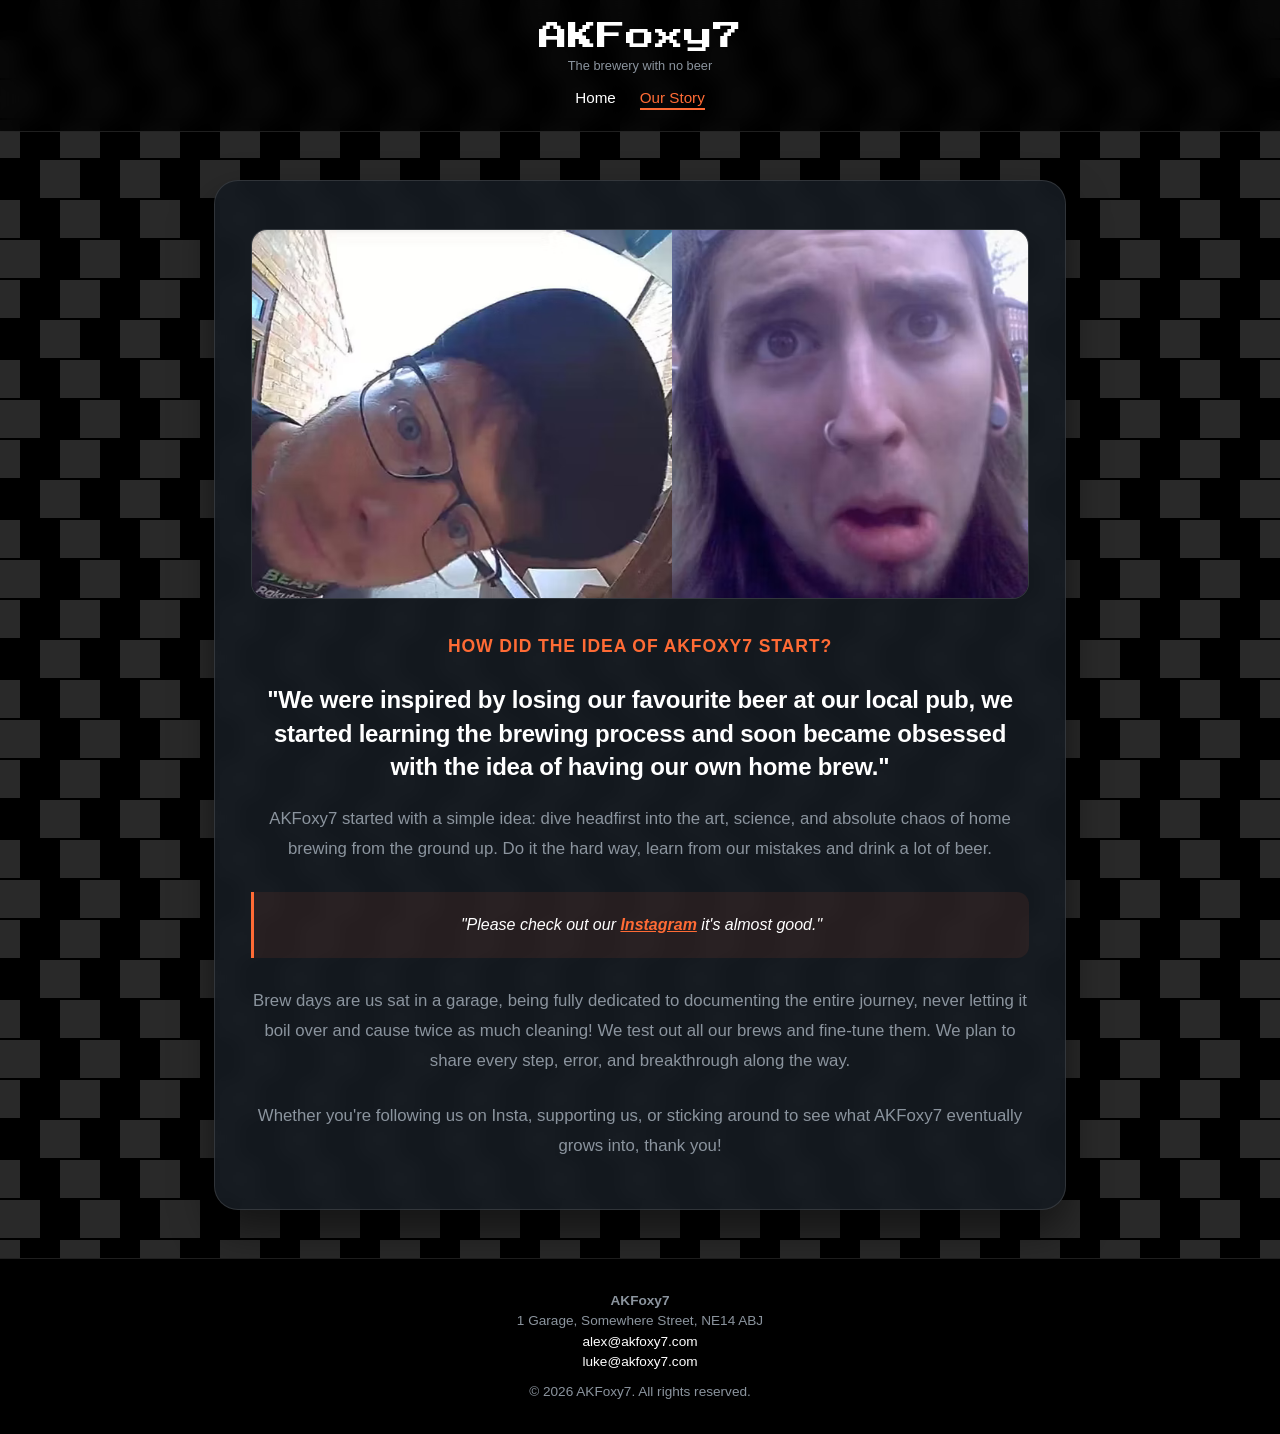
==== AKFoxy7.com/Our-Story.html @ 9a0e30bb "Update Our-Story.html" ====
<!DOCTYPE html>
<html lang="en">
<head>
    <meta charset="UTF-8">
    <meta name="viewport" content="width=device-width, initial-scale=1.0">
    <title>AKFoxy7 | Our Story</title>
    <meta name="description" content="The story behind AKFoxy7 - The brewery with no beer.">
    <link rel="icon" type="image/png" href="favicon.png">

    <style>
        /* ==========================================
           1. VARIABLES & RESET
           ========================================== */
        :root {
            --bg-dark: #000000;
            --card-bg: rgba(22, 27, 34, 0.90);
            --border-color: rgba(255, 255, 255, 0.12);
            --text-main: #ffffff;
            --text-muted: #8b949e;
            --accent-color: #ff6b35;
            --accent-hover: #e55a2b;
            --font-stack: -apple-system, BlinkMacSystemFont, "Segoe UI", Roboto, Helvetica, Arial, sans-serif;
        }

        * {
            box-sizing: border-box;
            margin: 0;
            padding: 0;
        }

        /* ==========================================
           2. TYPOGRAPHY & FONTS
           ========================================== */
        @font-face {
            font-family: 'PressStart2P';
            src: url('fonts/PressStart2P-Regular.ttf') format('truetype');
            font-weight: normal;
            font-style: normal;
            font-display: swap;
        }

        /* ==========================================
           3. BACKGROUND PATTERN & BODY
           ========================================== */
        html {
            --s: 80px;
            --c1: #000000;
            --c2: #292929;
          
            --c: var(--c1) 0;
            --g: conic-gradient(at 50% 25%, #0000 75%, var(--c));
            background:
                repeating-linear-gradient(#0000 0 48%, var(--c) 50%), var(--g),
                conic-gradient(#0000 75%, var(--c)) calc(var(--s)/4) calc(var(--s)/2),
                var(--g) calc(var(--s)/2) var(--s) var(--c2);
            background-size: var(--s) var(--s), var(--s) calc(2*var(--s));
            min-height: 100vh;
        }

        body {
            background-color: transparent;
            font-family: var(--font-stack);
            color: var(--text-main);
            min-height: 100vh;
            line-height: 1.6;
        }

        a {
            color: var(--text-main);
            text-decoration: none;
            transition: color 0.2s ease, opacity 0.2s ease;
        }

        a:hover {
            color: var(--accent-color);
        }

        /* ==========================================
   HEADER & NAVIGATION (IDENTICAL ACROSS ALL PAGES)
   ========================================== */
header {
    width: 100%;
    border-bottom: 1px solid var(--border-color);
    background-color: rgba(0, 0, 0, 0.8);
    backdrop-filter: blur(10px);
    position: sticky;
    top: 0;
    z-index: 100;
    padding: 0; /* Removes any top-level header padding */
}

.nav-container {
    max-width: 1100px;
    margin: 0 auto;
    padding: 1.25rem 1rem; /* Fixed identical padding for all pages */
    display: flex;
    flex-direction: column;
    justify-content: center;
    align-items: center;
    gap: 0.75rem; /* Equal spacing between logo block and nav links */
    text-align: center;
}

.brand-logo {
    display: flex;
    flex-direction: column;
    align-items: center;
    width: 100%;
}

.brand-name {
    font-family: 'PressStart2P', monospace, sans-serif;
    font-size: 1.8rem;
    font-weight: normal;
    color: var(--text-main);
    margin: 0 0 0.35rem 0;
    text-decoration: none;
    display: inline-block;
    line-height: 1.2;
}

.brand-tagline {
    font-size: 0.8rem;
    color: var(--text-muted);
    margin: 0;
    line-height: 1;
}

.nav-container nav {
    width: 100%;
}

.nav-links {
    display: flex;
    justify-content: center;
    align-items: center;
    gap: 1.5rem;
    padding: 0;
    margin: 0;
    list-style: none;
}

.nav-links a {
    font-size: 0.95rem;
    font-weight: 500;
    text-decoration: none;
    padding-bottom: 2px;
    border-bottom: 2px solid transparent; /* Reserve 2px space so height never shifts */
    transition: color 0.2s ease, border-color 0.2s ease;
}

.nav-links a:hover,
.nav-links a.active {
    color: var(--accent-color);
    border-bottom-color: var(--accent-color);
}

        /* ==========================================
           5. MAIN CONTENT & STORY CARD
           ========================================== */
        .container {
            max-width: 900px;
            margin: 0 auto;
            padding: 3rem 1.5rem;
            display: flex;
            flex-direction: column;
            gap: 2rem;
        }

        .story-card {
            background: var(--card-bg);
            border: 1px solid var(--border-color);
            border-radius: 24px;
            padding: 3rem 2.25rem;
            box-shadow: 0 20px 40px rgba(0,0,0,0.5);
            backdrop-filter: blur(8px);
            display: flex;
            flex-direction: column;
            gap: 2rem;
        }

        .story-image-box {
            width: 100%;
            max-height: 380px;
            border-radius: 16px;
            overflow: hidden;
            border: 1px solid var(--border-color);
            background: #161b22;
            display: flex;
            align-items: center;
            justify-content: center;
        }

        .story-image-box img {
            width: 100%;
            height: 100%;
            object-fit: cover;
        }

        .story-body h2 {
            text-align: center;
            font-size: 1.5rem;
            color: var(--text-main);
            margin: 1.25rem 0;
            line-height: 1.4;
            letter-spacing: -0.01em;
        }

        .story-body p {
            text-align: center;
            color: var(--text-muted);
            font-size: 1.05rem;
            line-height: 1.8;
            margin-bottom: 1.5rem;
        }

        .story-body p:first-child {
            color: var(--accent-color);
            font-weight: 600;
            font-size: 1.1rem;
            text-transform: uppercase;
            letter-spacing: 0.05em;
            margin-bottom: 0.5rem;
        }

        .story-body p:last-child {
            margin-bottom: 0;
        }

        /* Quote Callout Box */
        .quote-box {
            border-left: 3px solid var(--accent-color);
            background: rgba(255, 107, 53, 0.08);
            padding: 1.25rem 1.5rem;
            border-radius: 0 12px 12px 0;
            margin: 1.75rem 0;
            font-style: italic;
            color: var(--text-main);
            text-align: center;
        }

        .quote-box a {
            color: var(--accent-color);
            font-weight: 600;
            text-decoration: underline;
        }

        /* ==========================================
           6. FOOTER
           ========================================== */
        footer {
            border-top: 1px solid var(--border-color);
            padding: 2rem 1.5rem;
            text-align: center;
            color: var(--text-muted);
            font-size: 0.85rem;
            background-color: #000000;
        }

        .footer-info {
            margin-bottom: 0.5rem;
            line-height: 1.5;
        }

        @media (max-width: 600px) {
            .nav-container {
                gap: 1.2rem;
            }
            .story-card {
                padding: 2rem 1.25rem;
            }
        }
    </style>
</head>
<body>

    <!-- Header Navigation -->
    <header>
    <div class="nav-container">
        <div class="brand-logo">
            <a href="index.html" class="brand-name">AKFoxy7</a>
            <span class="brand-tagline">The brewery with no beer</span>
        </div>
        <nav>
            <ul class="nav-links">
                <li><a href="index.html">Home</a></li>
                <li><a href="Our-Story.html" class="active">Our Story</a></li>
            </ul>
        </nav>
    </div>
</header>

    <!-- Main Content Container -->
    <div class="container">
        
        <!-- Story Article Card -->
        <article class="story-card">
            
            <div class="story-image-box">
                <img src="AK and Foxy.png" alt="AKFoxy7" onerror="this.style.display='none'; this.parentNode.innerText='🦊 🍺 🐱';">
            </div>

            <div class="story-body">
                <p>How did the idea of AKFoxy7 start?</p>
                
                <h2>"We were inspired by losing our favourite beer at our local pub, we started learning the brewing process and soon became obsessed with the idea of having our own home brew."</h2>
                
                <p>
                    AKFoxy7 started with a simple idea: dive headfirst into the art, science, and absolute chaos of home brewing from the ground up. Do it the hard way, learn from our mistakes and drink a lot of beer.
                </p>

                <div class="quote-box">
                    "Please check out our <a href="https://www.instagram.com/ak.foxy7" target="_blank" rel="noopener">Instagram</a> it's almost good."
                </div>

                <p>
                    Brew days are us sat in a garage, being fully dedicated to documenting the entire journey, never letting it boil over and cause twice as much cleaning! We test out all our brews and fine-tune them. We plan to share every step, error, and breakthrough along the way.
                </p>
                
                <p>
                    Whether you're following us on Insta, supporting us, or sticking around to see what AKFoxy7 eventually grows into, thank you!
                </p>
            </div>

        </article>

    </div>

    <!-- Footer -->
    <footer>
        <div class="footer-info">
            <strong>AKFoxy7</strong><br>
            1 Garage, Somewhere Street, NE14 ABJ<br>
            <a href="mailto:alex@akfoxy7.com">alex@akfoxy7.com</a><br>
            <a href="mailto:luke@akfoxy7.com">luke@akfoxy7.com</a>
        </div>
        <p>&copy; 2026 AKFoxy7. All rights reserved.</p>
    </footer>

</body>
</html>
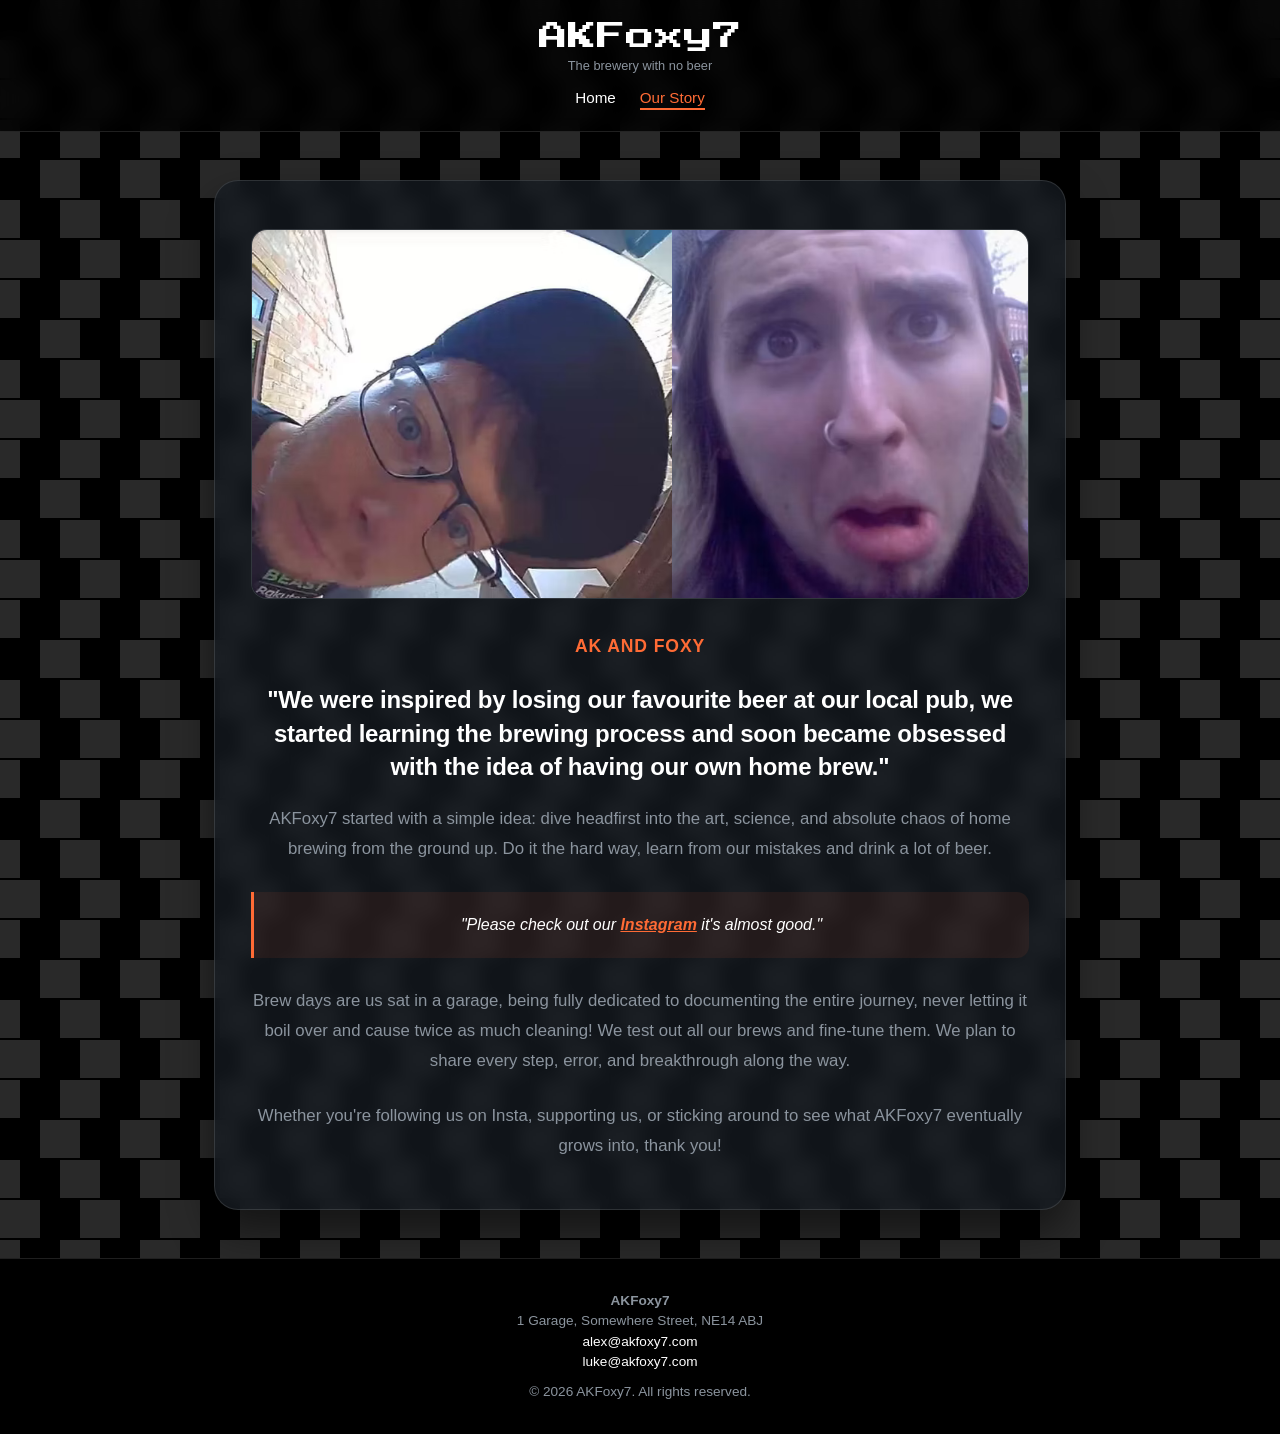
==== commit 85f993a8: "Update Our-Story.html" ====
--- a/AKFoxy7.com/Our-Story.html
+++ b/AKFoxy7.com/Our-Story.html
@@ -13,7 +13,7 @@
            ========================================== */
         :root {
             --bg-dark: #000000;
-            --card-bg: rgba(22, 27, 34, 0.90);
+            --card-bg: rgba(22, 27, 34, 0.75);
             --border-color: rgba(255, 255, 255, 0.12);
             --text-main: #ffffff;
             --text-muted: #8b949e;
@@ -301,7 +301,7 @@
             </div>
 
             <div class="story-body">
-                <p>How did the idea of AKFoxy7 start?</p>
+                <p>AK and Foxy</p>
                 
                 <h2>"We were inspired by losing our favourite beer at our local pub, we started learning the brewing process and soon became obsessed with the idea of having our own home brew."</h2>
                 
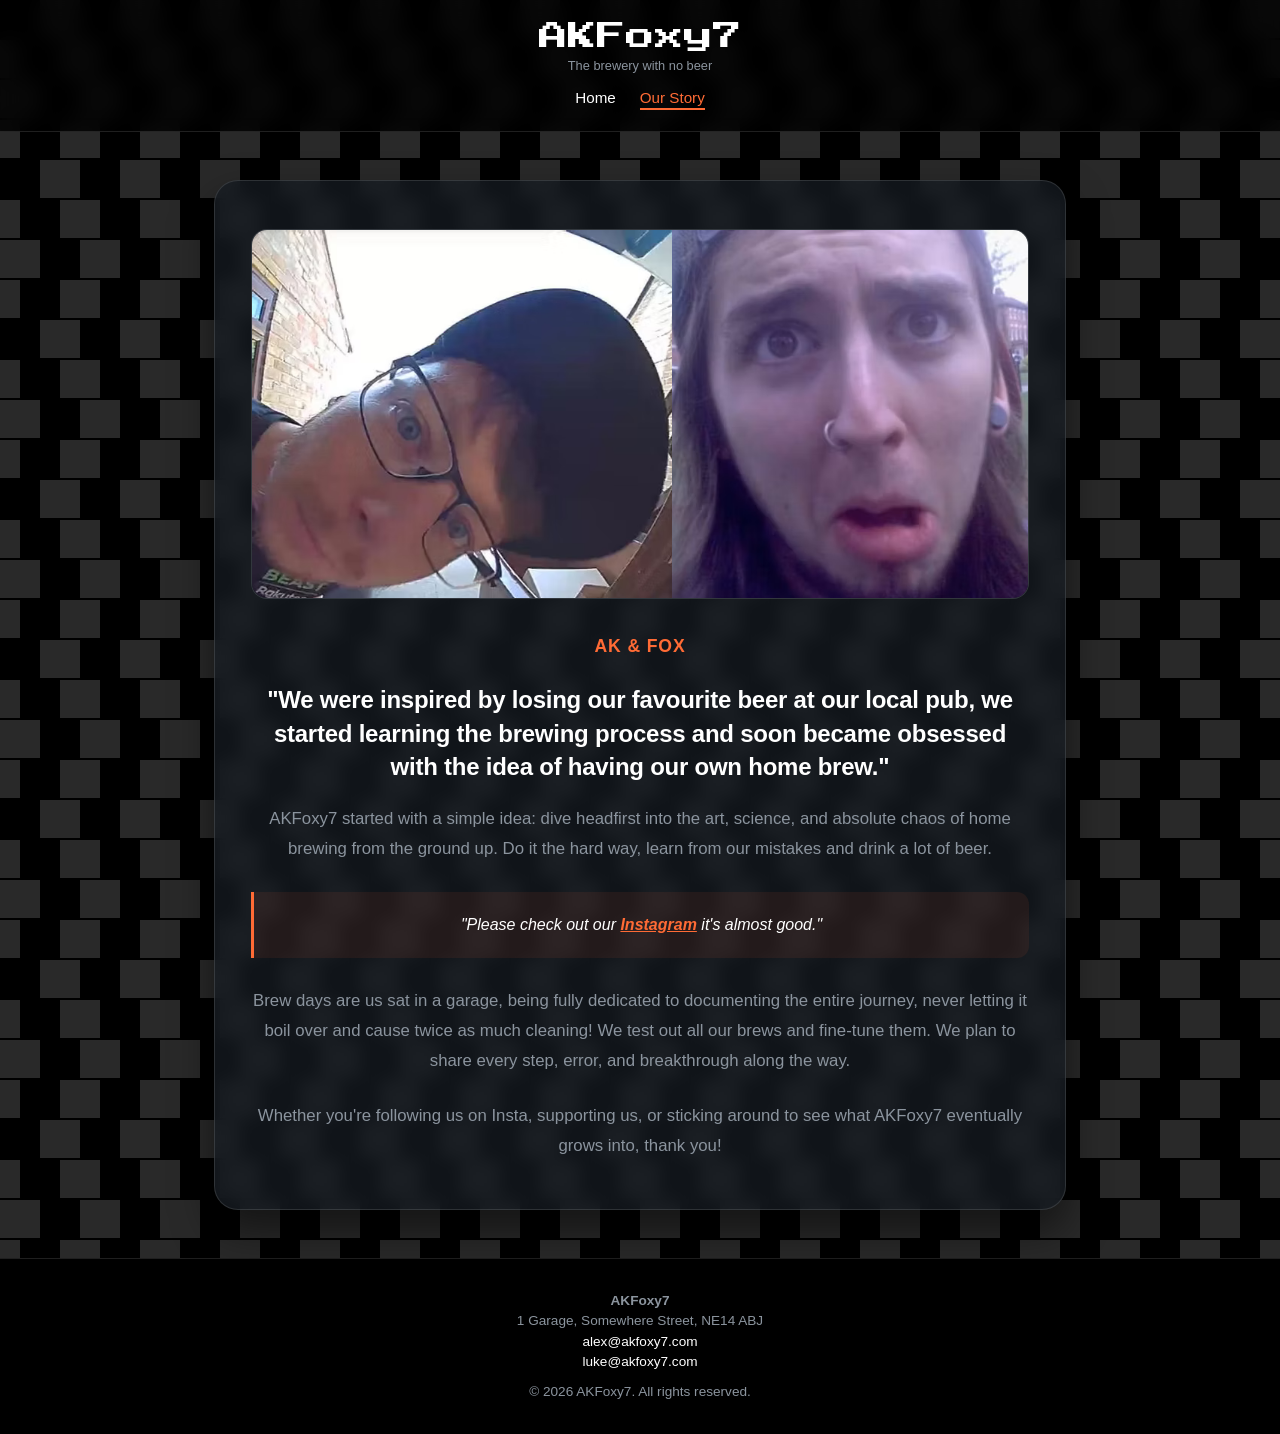
==== commit 2b535a00: "Update Our-Story.html" ====
--- a/AKFoxy7.com/Our-Story.html
+++ b/AKFoxy7.com/Our-Story.html
@@ -301,7 +301,7 @@
             </div>
 
             <div class="story-body">
-                <p>AK and Foxy</p>
+                <p>AK & Fox</p>
                 
                 <h2>"We were inspired by losing our favourite beer at our local pub, we started learning the brewing process and soon became obsessed with the idea of having our own home brew."</h2>
                 
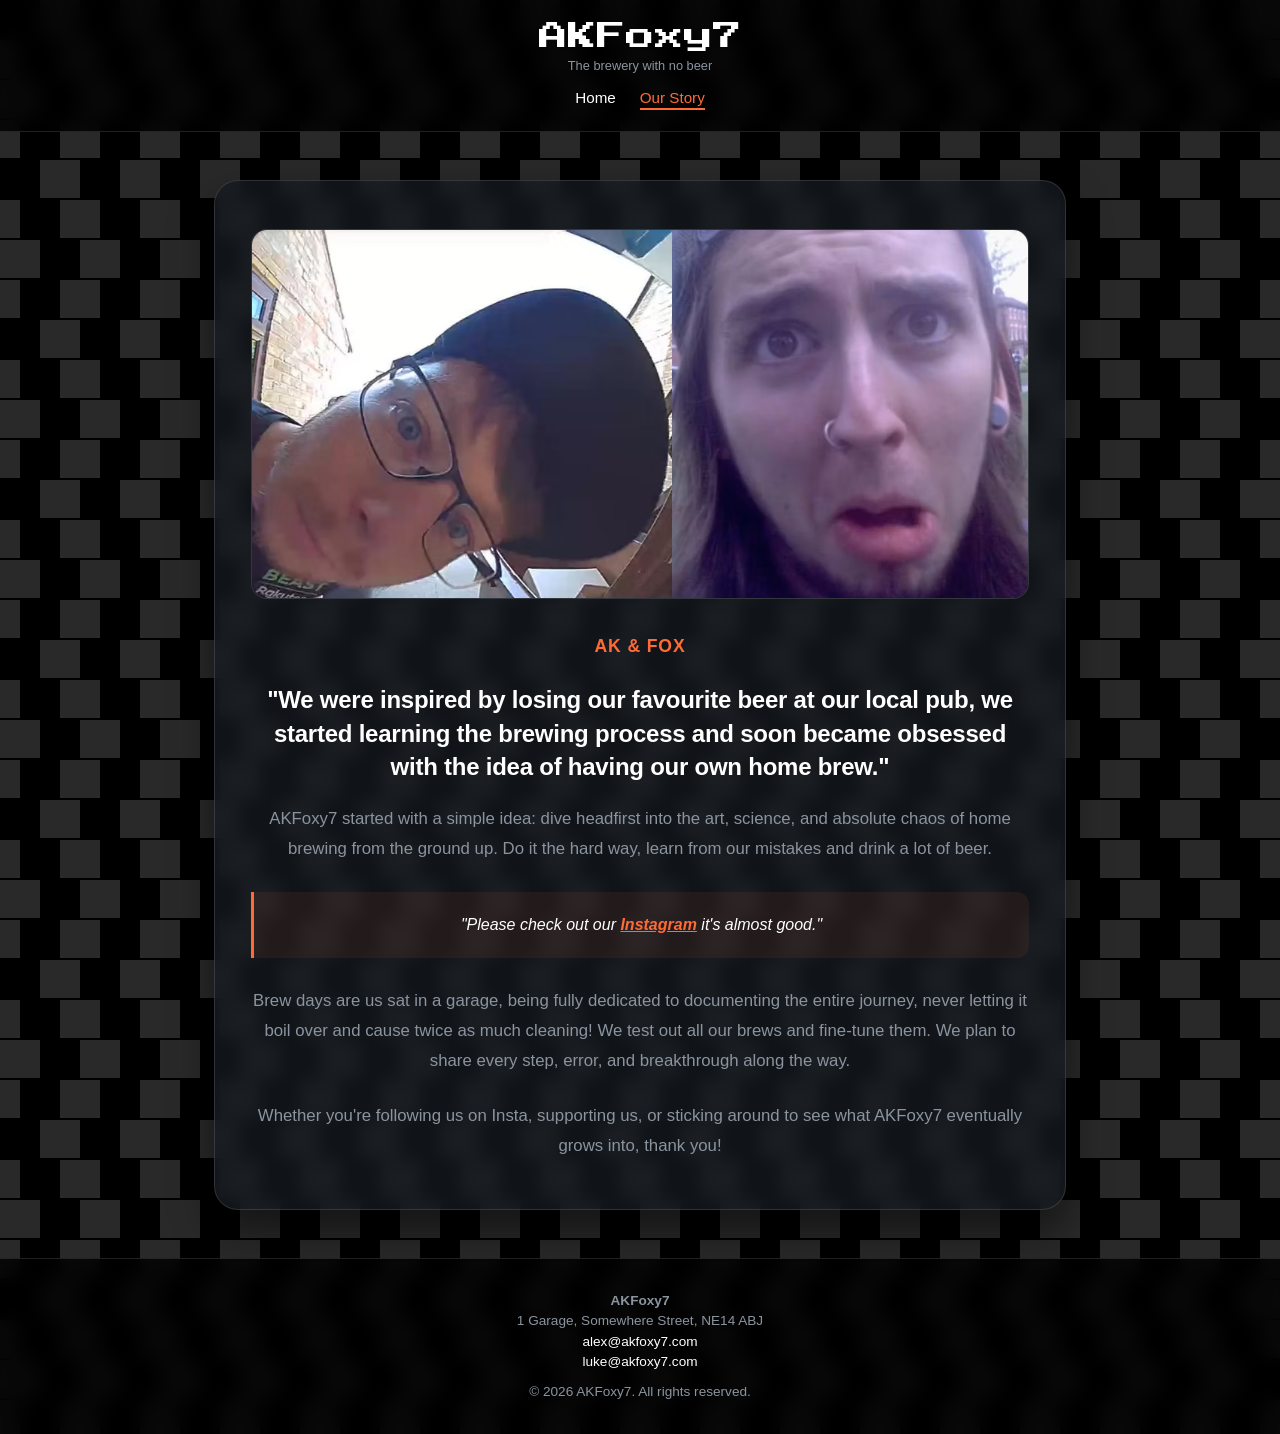
==== commit d929951c: "Update Our-Story.html" ====
--- a/AKFoxy7.com/Our-Story.html
+++ b/AKFoxy7.com/Our-Story.html
@@ -254,7 +254,8 @@
             text-align: center;
             color: var(--text-muted);
             font-size: 0.85rem;
-            background-color: #000000;
+            background-color: rgba(0, 0, 0, 0.8);
+    backdrop-filter: blur(10px);
         }
 
         .footer-info {
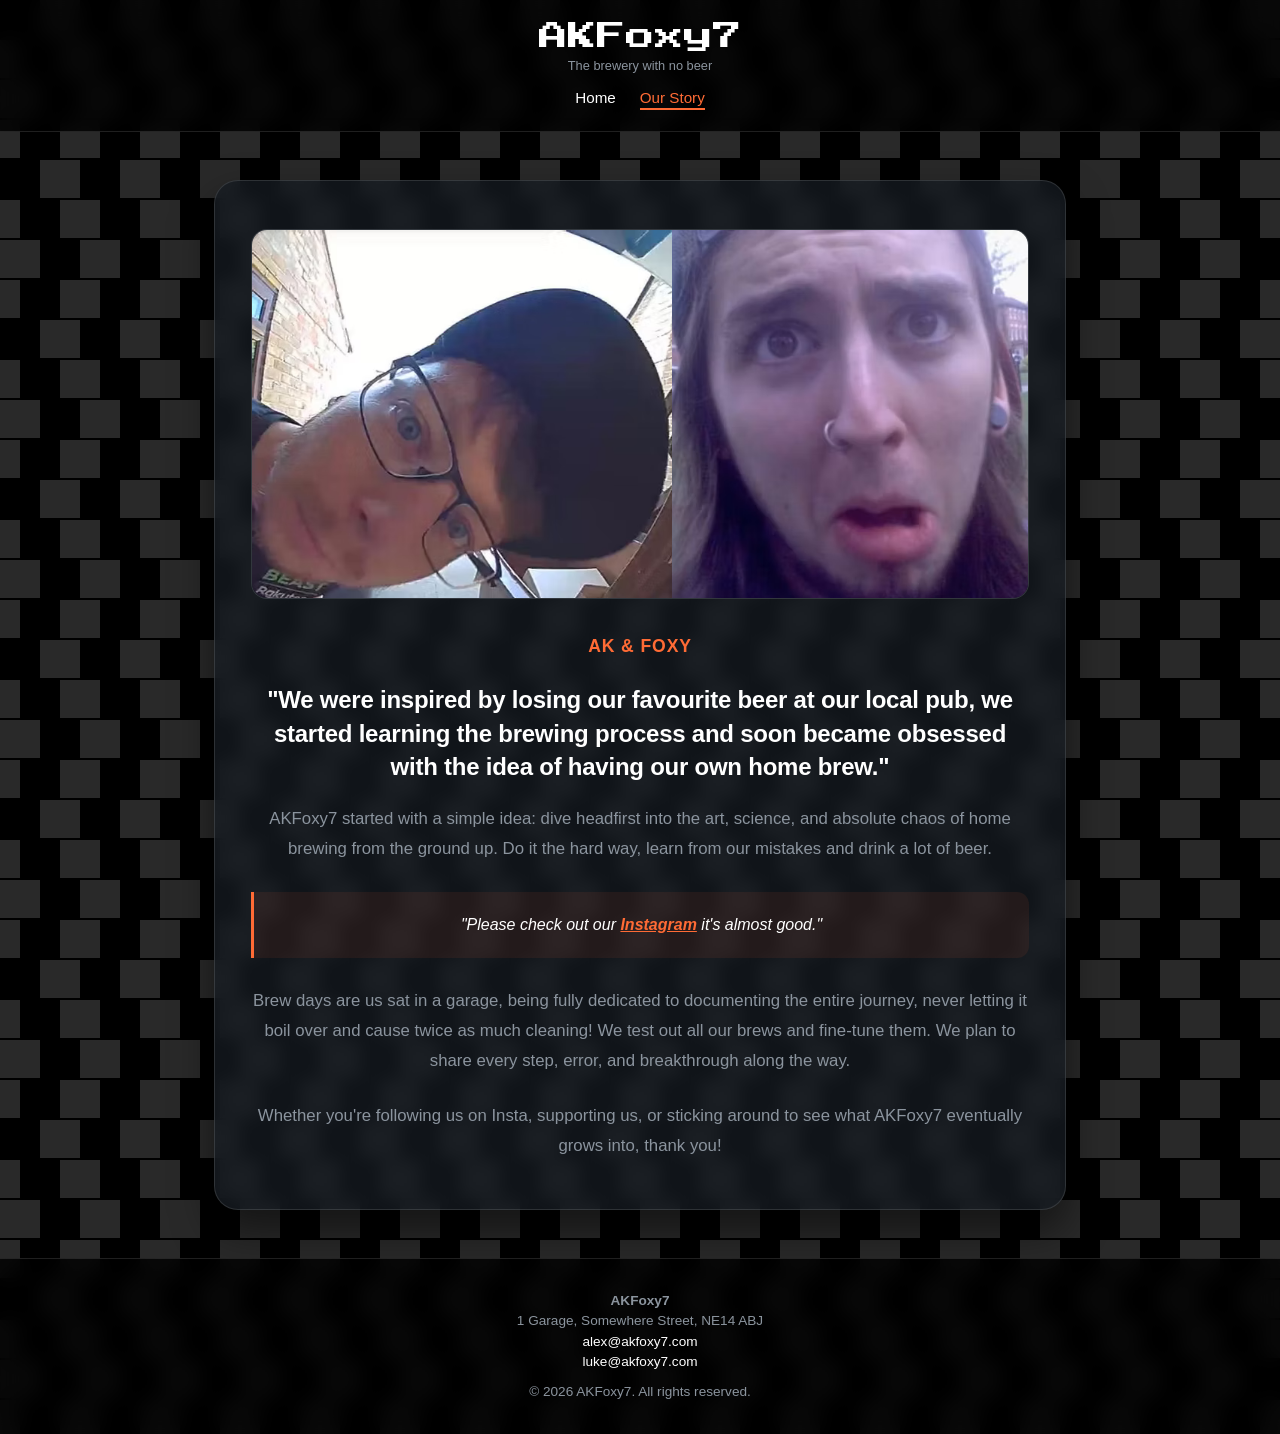
==== commit a8acbb0f: "Update Our-Story.html" ====
--- a/AKFoxy7.com/Our-Story.html
+++ b/AKFoxy7.com/Our-Story.html
@@ -302,7 +302,7 @@
             </div>
 
             <div class="story-body">
-                <p>AK & Fox</p>
+                <p>AK & Foxy</p>
                 
                 <h2>"We were inspired by losing our favourite beer at our local pub, we started learning the brewing process and soon became obsessed with the idea of having our own home brew."</h2>
                 
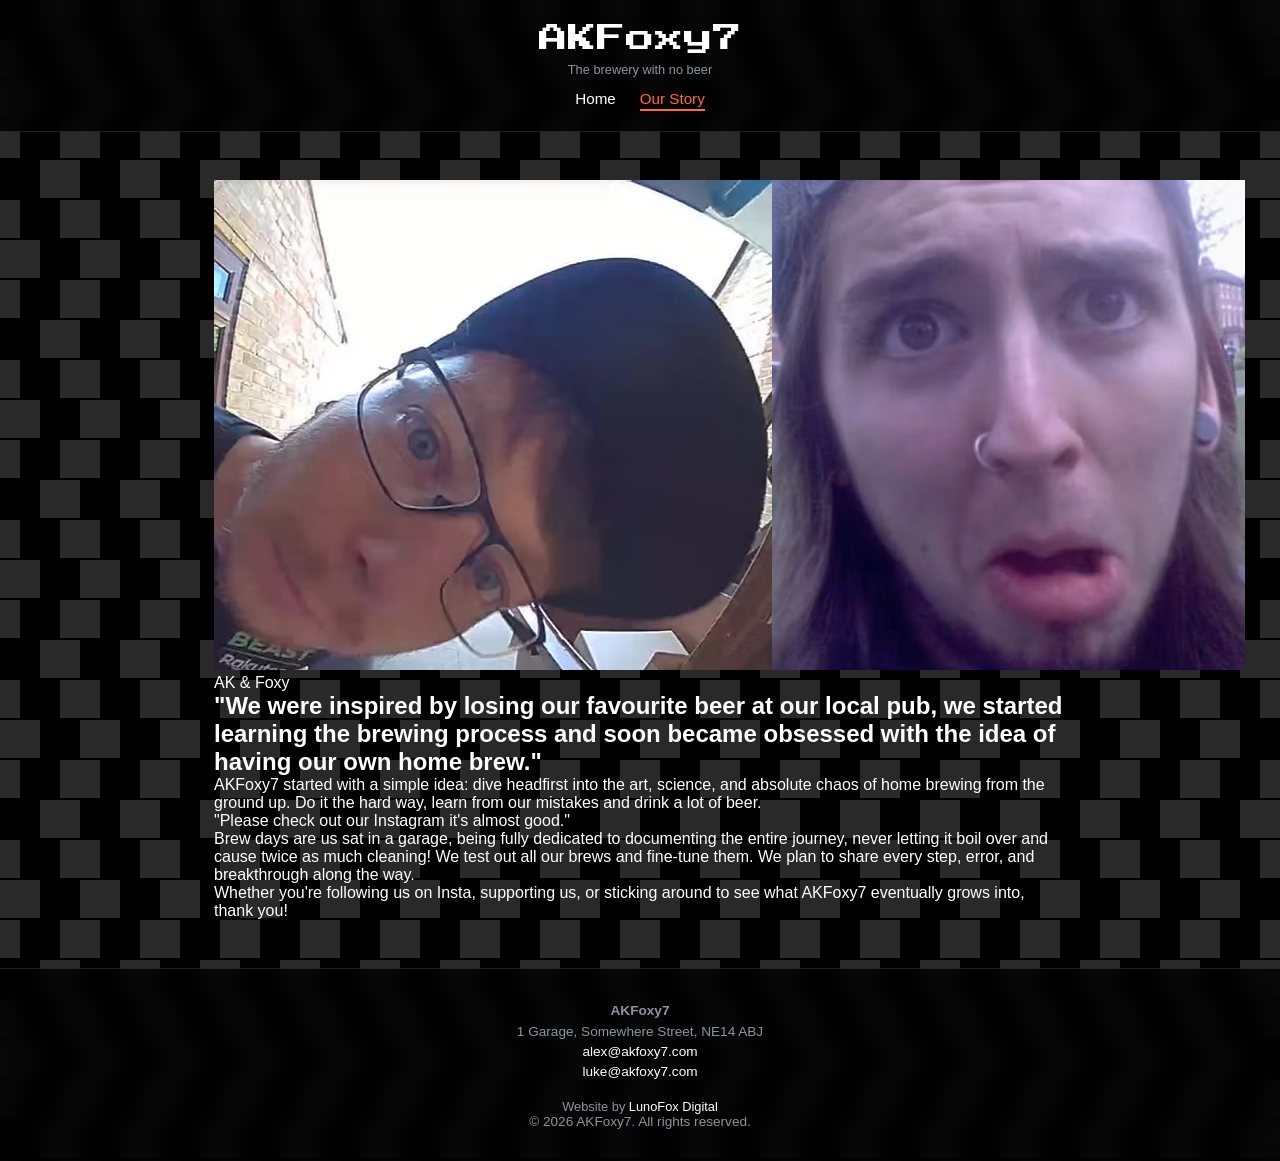
==== commit 5a5f473d: "Update Our-Story.html" ====
--- a/AKFoxy7.com/Our-Story.html
+++ b/AKFoxy7.com/Our-Story.html
@@ -6,290 +6,25 @@
     <title>AKFoxy7 | Our Story</title>
     <meta name="description" content="The story behind AKFoxy7 - The brewery with no beer.">
     <link rel="icon" type="image/png" href="favicon.png">
-
-    <style>
-        /* ==========================================
-           1. VARIABLES & RESET
-           ========================================== */
-        :root {
-            --bg-dark: #000000;
-            --card-bg: rgba(22, 27, 34, 0.75);
-            --border-color: rgba(255, 255, 255, 0.12);
-            --text-main: #ffffff;
-            --text-muted: #8b949e;
-            --accent-color: #ff6b35;
-            --accent-hover: #e55a2b;
-            --font-stack: -apple-system, BlinkMacSystemFont, "Segoe UI", Roboto, Helvetica, Arial, sans-serif;
-        }
-
-        * {
-            box-sizing: border-box;
-            margin: 0;
-            padding: 0;
-        }
-
-        /* ==========================================
-           2. TYPOGRAPHY & FONTS
-           ========================================== */
-        @font-face {
-            font-family: 'PressStart2P';
-            src: url('fonts/PressStart2P-Regular.ttf') format('truetype');
-            font-weight: normal;
-            font-style: normal;
-            font-display: swap;
-        }
-
-        /* ==========================================
-           3. BACKGROUND PATTERN & BODY
-           ========================================== */
-        html {
-            --s: 80px;
-            --c1: #000000;
-            --c2: #292929;
-          
-            --c: var(--c1) 0;
-            --g: conic-gradient(at 50% 25%, #0000 75%, var(--c));
-            background:
-                repeating-linear-gradient(#0000 0 48%, var(--c) 50%), var(--g),
-                conic-gradient(#0000 75%, var(--c)) calc(var(--s)/4) calc(var(--s)/2),
-                var(--g) calc(var(--s)/2) var(--s) var(--c2);
-            background-size: var(--s) var(--s), var(--s) calc(2*var(--s));
-            min-height: 100vh;
-        }
-
-        body {
-            background-color: transparent;
-            font-family: var(--font-stack);
-            color: var(--text-main);
-            min-height: 100vh;
-            line-height: 1.6;
-        }
-
-        a {
-            color: var(--text-main);
-            text-decoration: none;
-            transition: color 0.2s ease, opacity 0.2s ease;
-        }
-
-        a:hover {
-            color: var(--accent-color);
-        }
-
-        /* ==========================================
-   HEADER & NAVIGATION (IDENTICAL ACROSS ALL PAGES)
-   ========================================== */
-header {
-    width: 100%;
-    border-bottom: 1px solid var(--border-color);
-    background-color: rgba(0, 0, 0, 0.8);
-    backdrop-filter: blur(10px);
-    position: sticky;
-    top: 0;
-    z-index: 100;
-    padding: 0; /* Removes any top-level header padding */
-}
-
-.nav-container {
-    max-width: 1100px;
-    margin: 0 auto;
-    padding: 1.25rem 1rem; /* Fixed identical padding for all pages */
-    display: flex;
-    flex-direction: column;
-    justify-content: center;
-    align-items: center;
-    gap: 0.75rem; /* Equal spacing between logo block and nav links */
-    text-align: center;
-}
-
-.brand-logo {
-    display: flex;
-    flex-direction: column;
-    align-items: center;
-    width: 100%;
-}
-
-.brand-name {
-    font-family: 'PressStart2P', monospace, sans-serif;
-    font-size: 1.8rem;
-    font-weight: normal;
-    color: var(--text-main);
-    margin: 0 0 0.35rem 0;
-    text-decoration: none;
-    display: inline-block;
-    line-height: 1.2;
-}
-
-.brand-tagline {
-    font-size: 0.8rem;
-    color: var(--text-muted);
-    margin: 0;
-    line-height: 1;
-}
-
-.nav-container nav {
-    width: 100%;
-}
-
-.nav-links {
-    display: flex;
-    justify-content: center;
-    align-items: center;
-    gap: 1.5rem;
-    padding: 0;
-    margin: 0;
-    list-style: none;
-}
-
-.nav-links a {
-    font-size: 0.95rem;
-    font-weight: 500;
-    text-decoration: none;
-    padding-bottom: 2px;
-    border-bottom: 2px solid transparent; /* Reserve 2px space so height never shifts */
-    transition: color 0.2s ease, border-color 0.2s ease;
-}
-
-.nav-links a:hover,
-.nav-links a.active {
-    color: var(--accent-color);
-    border-bottom-color: var(--accent-color);
-}
-
-        /* ==========================================
-           5. MAIN CONTENT & STORY CARD
-           ========================================== */
-        .container {
-            max-width: 900px;
-            margin: 0 auto;
-            padding: 3rem 1.5rem;
-            display: flex;
-            flex-direction: column;
-            gap: 2rem;
-        }
-
-        .story-card {
-            background: var(--card-bg);
-            border: 1px solid var(--border-color);
-            border-radius: 24px;
-            padding: 3rem 2.25rem;
-            box-shadow: 0 20px 40px rgba(0,0,0,0.5);
-            backdrop-filter: blur(8px);
-            display: flex;
-            flex-direction: column;
-            gap: 2rem;
-        }
-
-        .story-image-box {
-            width: 100%;
-            max-height: 380px;
-            border-radius: 16px;
-            overflow: hidden;
-            border: 1px solid var(--border-color);
-            background: #161b22;
-            display: flex;
-            align-items: center;
-            justify-content: center;
-        }
-
-        .story-image-box img {
-            width: 100%;
-            height: 100%;
-            object-fit: cover;
-        }
-
-        .story-body h2 {
-            text-align: center;
-            font-size: 1.5rem;
-            color: var(--text-main);
-            margin: 1.25rem 0;
-            line-height: 1.4;
-            letter-spacing: -0.01em;
-        }
-
-        .story-body p {
-            text-align: center;
-            color: var(--text-muted);
-            font-size: 1.05rem;
-            line-height: 1.8;
-            margin-bottom: 1.5rem;
-        }
-
-        .story-body p:first-child {
-            color: var(--accent-color);
-            font-weight: 600;
-            font-size: 1.1rem;
-            text-transform: uppercase;
-            letter-spacing: 0.05em;
-            margin-bottom: 0.5rem;
-        }
-
-        .story-body p:last-child {
-            margin-bottom: 0;
-        }
-
-        /* Quote Callout Box */
-        .quote-box {
-            border-left: 3px solid var(--accent-color);
-            background: rgba(255, 107, 53, 0.08);
-            padding: 1.25rem 1.5rem;
-            border-radius: 0 12px 12px 0;
-            margin: 1.75rem 0;
-            font-style: italic;
-            color: var(--text-main);
-            text-align: center;
-        }
-
-        .quote-box a {
-            color: var(--accent-color);
-            font-weight: 600;
-            text-decoration: underline;
-        }
-
-        /* ==========================================
-           6. FOOTER
-           ========================================== */
-        footer {
-            border-top: 1px solid var(--border-color);
-            padding: 2rem 1.5rem;
-            text-align: center;
-            color: var(--text-muted);
-            font-size: 0.85rem;
-            background-color: rgba(0, 0, 0, 0.8);
-    backdrop-filter: blur(10px);
-        }
-
-        .footer-info {
-            margin-bottom: 0.5rem;
-            line-height: 1.5;
-        }
-
-        @media (max-width: 600px) {
-            .nav-container {
-                gap: 1.2rem;
-            }
-            .story-card {
-                padding: 2rem 1.25rem;
-            }
-        }
-    </style>
+    <link rel="stylesheet" href="style.css">
 </head>
 <body>
 
     <!-- Header Navigation -->
     <header>
-    <div class="nav-container">
-        <div class="brand-logo">
-            <a href="index.html" class="brand-name">AKFoxy7</a>
-            <span class="brand-tagline">The brewery with no beer</span>
+        <div class="nav-container">
+            <div class="brand-logo">
+                <a href="index.html" class="brand-name">AKFoxy7</a>
+                <span class="brand-tagline">The brewery with no beer</span>
+            </div>
+            <nav>
+                <ul class="nav-links">
+                    <li><a href="index.html">Home</a></li>
+                    <li><a href="Our-Story.html" class="active">Our Story</a></li>
+                </ul>
+            </nav>
         </div>
-        <nav>
-            <ul class="nav-links">
-                <li><a href="index.html">Home</a></li>
-                <li><a href="Our-Story.html" class="active">Our Story</a></li>
-            </ul>
-        </nav>
-    </div>
-</header>
+    </header>
 
     <!-- Main Content Container -->
     <div class="container">
@@ -335,6 +70,9 @@
             <a href="mailto:alex@akfoxy7.com">alex@akfoxy7.com</a><br>
             <a href="mailto:luke@akfoxy7.com">luke@akfoxy7.com</a>
         </div>
+        <p style="margin-top: 1rem; font-size: 0.8rem;">
+            Website by <a href="https://lunofoxdigital.com" target="_blank">LunoFox Digital</a>
+        </p>
         <p>&copy; 2026 AKFoxy7. All rights reserved.</p>
     </footer>
 
--- a/AKFoxy7.com/style.css
+++ b/AKFoxy7.com/style.css
@@ -0,0 +1,329 @@
+/* ==========================================
+   1. VARIABLES & RESET
+   ========================================== */
+:root {
+    --bg-dark: #000000;
+    --card-bg: rgba(22, 27, 34, 0.75);
+    --border-color: rgba(255, 255, 255, 0.12);
+    --text-main: #ffffff;
+    --text-muted: #8b949e;
+    --accent-color: #ff6b35;
+    --accent-hover: #e55a2b;
+    --font-stack: -apple-system, BlinkMacSystemFont, "Segoe UI", Roboto, Helvetica, Arial, sans-serif;
+}
+
+* {
+    box-sizing: border-box;
+    margin: 0;
+    padding: 0;
+}
+
+/* ==========================================
+   2. TYPOGRAPHY & FONTS
+   ========================================== */
+@font-face {
+    font-family: 'PressStart2P';
+    src: url('fonts/PressStart2P-Regular.ttf') format('truetype');
+    font-weight: normal;
+    font-style: normal;
+    font-display: swap;
+}
+
+/* ==========================================
+   3. BACKGROUND PATTERN & BODY
+   ========================================== */
+html {
+    --s: 80px;
+    --c1: #000000;
+    --c2: #292929;
+    
+    --c: var(--c1) 0;
+    --g: conic-gradient(at 50% 25%, #0000 75%, var(--c));
+    background:
+        repeating-linear-gradient(#0000 0 48%, var(--c) 50%), var(--g),
+        conic-gradient(#0000 75%, var(--c)) calc(var(--s)/4) calc(var(--s)/2),
+        var(--g) calc(var(--s)/2) var(--s) var(--c2);
+    background-size: var(--s) var(--s), var(--s) calc(2*var(--s));
+    min-height: 100vh;
+}
+
+body {
+    background-color: transparent;
+    font-family: var(--font-stack);
+    color: var(--text-main);
+    min-height: 100vh;
+}
+
+a {
+    color: var(--text-main);
+    text-decoration: none;
+    transition: color 0.2s ease, opacity 0.2s ease;
+}
+
+a:hover {
+    color: var(--accent-color);
+}
+
+/* ==========================================
+   4. HEADER & NAVIGATION
+   ========================================== */
+header {
+    width: 100%;
+    border-bottom: 1px solid var(--border-color);
+    background-color: rgba(0, 0, 0, 0.8);
+    backdrop-filter: blur(10px);
+    position: sticky;
+    top: 0;
+    z-index: 100;
+    padding: 0;
+}
+
+.nav-container {
+    max-width: 1100px;
+    margin: 0 auto;
+    padding: 1.25rem 1rem;
+    display: flex;
+    flex-direction: column;
+    justify-content: center;
+    align-items: center;
+    gap: 0.85rem;
+    text-align: center;
+    width: 100%;
+}
+
+.brand-logo {
+    display: flex;
+    flex-direction: column;
+    align-items: center;
+    justify-content: center;
+    width: 100%;
+    text-align: center;
+}
+
+.brand-name {
+    font-family: 'PressStart2P', monospace, sans-serif;
+    font-size: 1.8rem;
+    font-weight: normal;
+    color: var(--text-main);
+    margin: 0 0 0.4rem 0;
+    text-decoration: none;
+    display: block !important;
+    width: 100% !important;
+    text-align: center !important;
+    line-height: 1.3;
+}
+
+.brand-tagline {
+    font-size: 0.8rem;
+    color: var(--text-muted);
+    margin: 0;
+    line-height: 1;
+    display: block !important;
+    width: 100% !important;
+    text-align: center !important;
+}
+
+.nav-container nav {
+    width: 100%;
+    display: flex;
+    justify-content: center;
+}
+
+.nav-links {
+    display: flex;
+    justify-content: center;
+    align-items: center;
+    gap: 1.5rem;
+    padding: 0;
+    margin: 0 auto;
+    list-style: none;
+}
+
+.nav-links li {
+    display: flex;
+    align-items: center;
+}
+
+.nav-links a {
+    font-size: 0.95rem;
+    font-weight: 500;
+    text-decoration: none;
+    padding-bottom: 2px;
+    border-bottom: 2px solid transparent;
+    transition: color 0.2s ease, border-color 0.2s ease;
+}
+
+.nav-links a:hover,
+.nav-links a.active {
+    color: var(--accent-color);
+    border-bottom-color: var(--accent-color);
+}
+
+/* ==========================================
+   5. MAIN LAYOUT & CARDS
+   ========================================== */
+.container {
+    max-width: 900px;
+    margin: 0 auto;
+    padding: 3rem 1.5rem;
+    display: flex;
+    flex-direction: column;
+    gap: 2rem;
+}
+
+/* Hero Section */
+.hero {
+    text-align: center;
+    background: var(--card-bg);
+    border: 1px solid var(--border-color);
+    border-radius: 24px;
+    padding: 3.5rem 2rem;
+    box-shadow: 0 20px 40px rgba(0,0,0,0.5);
+    backdrop-filter: blur(8px);
+}
+
+.hero-img-placeholder {
+    width: 140px;
+    height: 140px;
+    margin: 0 auto 1.5rem auto;
+    border-radius: 50%;
+    background: #000000;
+    border: 2px solid var(--border-color);
+    display: flex;
+    align-items: center;
+    justify-content: center;
+    overflow: hidden;
+}
+
+.hero-img-placeholder img {
+    width: 100%;
+    height: 100%;
+    object-fit: cover;
+}
+
+.hero h2 {
+    font-size: clamp(2rem, 4vw, 2.75rem);
+    font-weight: 800;
+    color: #ffffff;
+    margin-bottom: 1rem;
+    letter-spacing: -0.02em;
+}
+
+.hero-description {
+    font-size: 1.1rem;
+    color: var(--text-muted);
+    max-width: 650px;
+    margin: 0 auto 2rem auto;
+    line-height: 1.5;
+}
+
+/* Social Links */
+.social-section {
+    margin-top: 2rem;
+}
+
+.social-title {
+    font-size: 0.9rem;
+    letter-spacing: 0.08em;
+    color: var(--text-muted);
+    margin-bottom: 1.25rem;
+}
+
+.social-grid {
+    display: flex;
+    justify-content: center;
+    flex-wrap: wrap;
+    gap: 0.85rem;
+}
+
+.social-btn {
+    display: inline-flex;
+    align-items: center;
+    justify-content: center;
+    gap: 0.5rem;
+    background: rgba(255, 255, 255, 0.06);
+    border: 1px solid var(--border-color);
+    padding: 0.65rem 1.25rem;
+    border-radius: 12px;
+    font-size: 0.9rem;
+    font-weight: 500;
+    transition: all 0.2s ease;
+}
+
+.social-btn svg {
+    width: 18px;
+    height: 18px;
+    fill: currentColor;
+}
+
+.social-btn:hover {
+    background: rgba(255, 255, 255, 0.12);
+    border-color: rgba(255, 255, 255, 0.3);
+    transform: translateY(-2px);
+}
+
+/* Support Card */
+.support-card {
+    background: linear-gradient(135deg, rgba(255, 107, 53, 0.5) 0%, rgba(22, 27, 34, 0.6) 100%);
+    border: 1px solid rgba(255, 107, 53, 0.3);
+    border-radius: 20px;
+    padding: 2rem;
+    text-align: center;
+    backdrop-filter: blur(8px);
+}
+
+.support-card h2 {
+    font-size: 1.4rem;
+    margin-bottom: 0.5rem;
+}
+
+.support-card p {
+    color: var(--text-muted);
+    margin-bottom: 1.25rem;
+    font-size: 0.95rem;
+}
+
+.btn-primary {
+    display: inline-block;
+    background: var(--accent-color);
+    color: #ffffff;
+    font-weight: 600;
+    padding: 0.8rem 1.75rem;
+    border-radius: 12px;
+    transition: background 0.2s ease, transform 0.2s ease;
+}
+
+.btn-primary:hover {
+    background: var(--accent-hover);
+    transform: translateY(-2px);
+}
+
+/* ==========================================
+   6. FOOTER STYLES
+   ========================================== */
+footer {
+    border-top: 1px solid var(--border-color);
+    padding: 2rem 1.5rem;
+    text-align: center;
+    color: var(--text-muted);
+    font-size: 0.85rem;
+    background-color: rgba(0, 0, 0, 0.8);
+    backdrop-filter: blur(10px);
+}
+
+.footer-info {
+    margin-bottom: 0.5rem;
+    line-height: 1.5;
+}
+
+/* ==========================================
+   7. MEDIA QUERIES
+   ========================================== */
+@media (max-width: 600px) {
+    .nav-container {
+        gap: 1.2rem;
+    }
+    .hero {
+        padding: 2.5rem 1.25rem;
+    }
+}
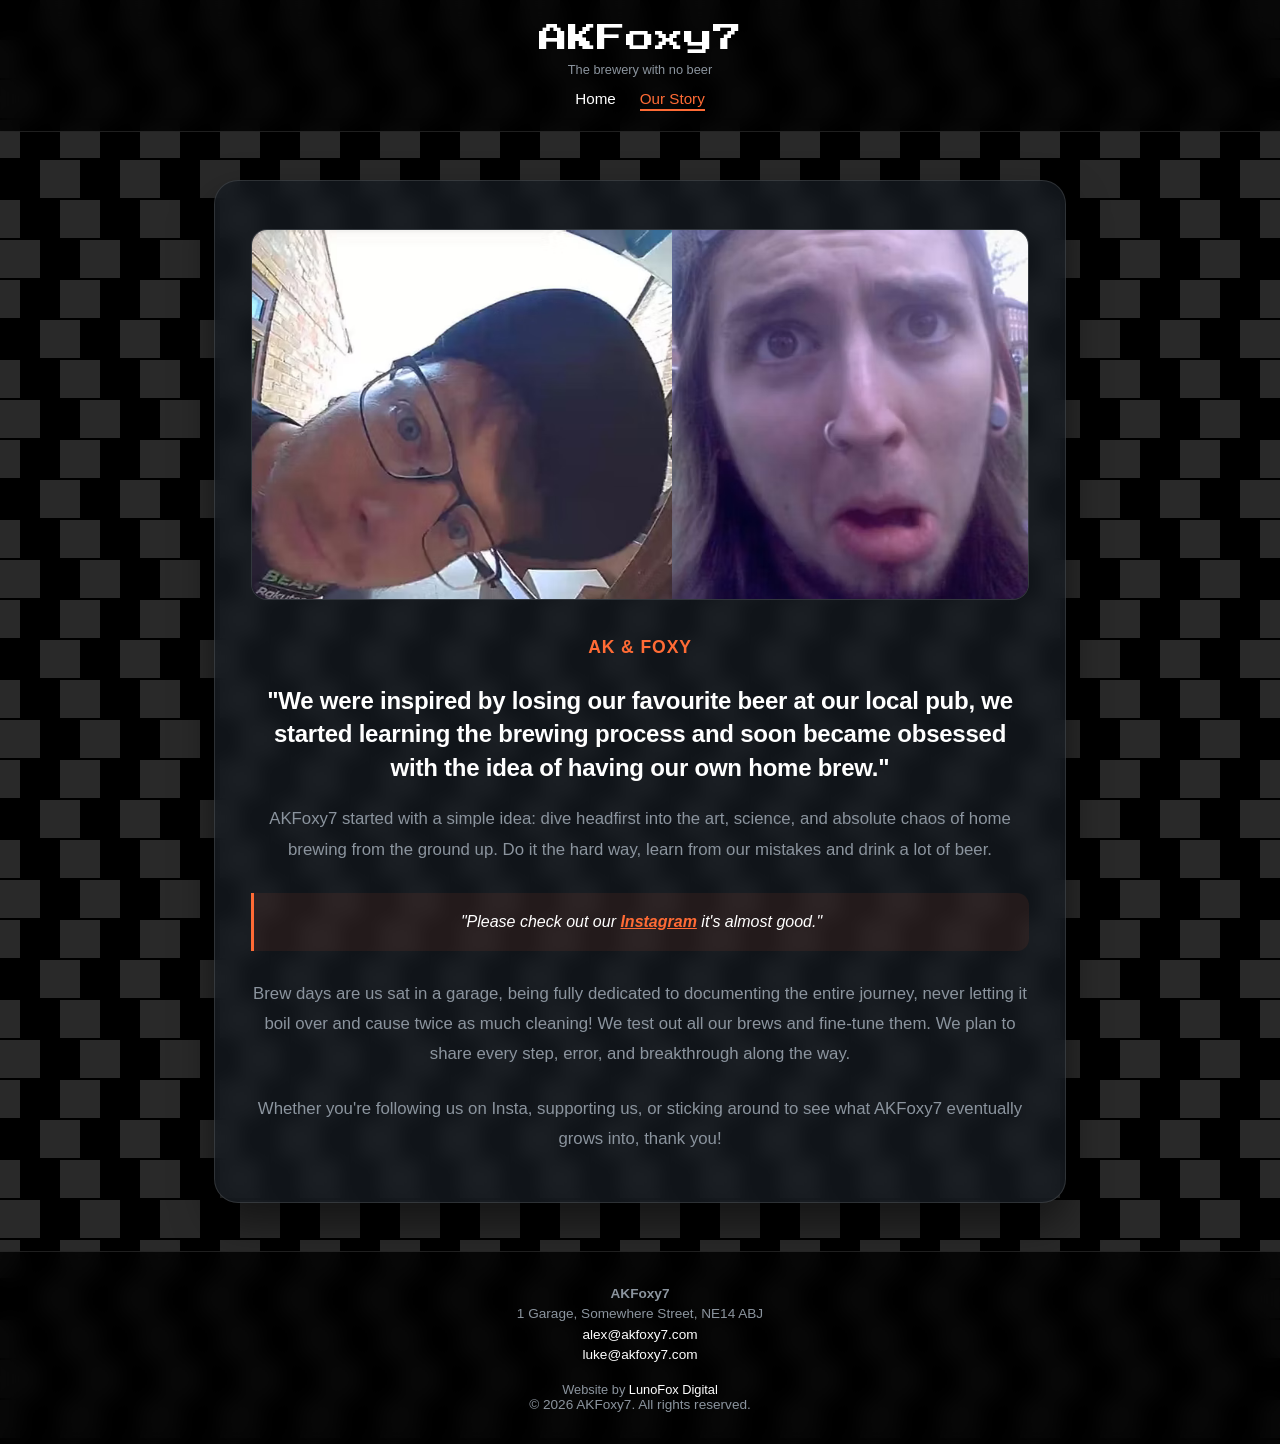
==== commit 1feea4e2: "Update Our-Story.html" ====
--- a/AKFoxy7.com/Our-Story.html
+++ b/AKFoxy7.com/Our-Story.html
@@ -5,7 +5,7 @@
     <meta name="viewport" content="width=device-width, initial-scale=1.0">
     <title>AKFoxy7 | Our Story</title>
     <meta name="description" content="The story behind AKFoxy7 - The brewery with no beer.">
-    <link rel="icon" type="image/png" href="favicon.png">
+    <link rel="icon" type="image/png" href="images/favicon.png">
     <link rel="stylesheet" href="style.css">
 </head>
 <body>
@@ -33,7 +33,7 @@
         <article class="story-card">
             
             <div class="story-image-box">
-                <img src="AK and Foxy.png" alt="AKFoxy7" onerror="this.style.display='none'; this.parentNode.innerText='🦊 🍺 🐱';">
+                <img src="images/AK and Foxy.png" alt="AKFoxy7" onerror="this.style.display='none'; this.parentNode.innerText='🦊 🍺 🐱';">
             </div>
 
             <div class="story-body">
--- a/AKFoxy7.com/style.css
+++ b/AKFoxy7.com/style.css
@@ -327,3 +327,90 @@
         padding: 2.5rem 1.25rem;
     }
 }
+
+/* ==========================================
+   STORY PAGE SPECIFIC STYLES
+   ========================================== */
+.story-card {
+    background: var(--card-bg);
+    border: 1px solid var(--border-color);
+    border-radius: 24px;
+    padding: 3rem 2.25rem;
+    box-shadow: 0 20px 40px rgba(0,0,0,0.5);
+    backdrop-filter: blur(8px);
+    display: flex;
+    flex-direction: column;
+    gap: 2rem;
+}
+
+.story-image-box {
+    width: 100%;
+    max-height: 380px;
+    border-radius: 16px;
+    overflow: hidden;
+    border: 1px solid var(--border-color);
+    background: #161b22;
+    display: flex;
+    align-items: center;
+    justify-content: center;
+}
+
+.story-image-box img {
+    width: 100%;
+    height: 100%;
+    object-fit: cover;
+}
+
+.story-body h2 {
+    text-align: center;
+    font-size: 1.5rem;
+    color: var(--text-main);
+    margin: 1.25rem 0;
+    line-height: 1.4;
+    letter-spacing: -0.01em;
+}
+
+.story-body p {
+    text-align: center;
+    color: var(--text-muted);
+    font-size: 1.05rem;
+    line-height: 1.8;
+    margin-bottom: 1.5rem;
+}
+
+.story-body p:first-child {
+    color: var(--accent-color);
+    font-weight: 600;
+    font-size: 1.1rem;
+    text-transform: uppercase;
+    letter-spacing: 0.05em;
+    margin-bottom: 0.5rem;
+}
+
+.story-body p:last-child {
+    margin-bottom: 0;
+}
+
+/* Quote Callout Box */
+.quote-box {
+    border-left: 3px solid var(--accent-color);
+    background: rgba(255, 107, 53, 0.08);
+    padding: 1.25rem 1.5rem;
+    border-radius: 0 12px 12px 0;
+    margin: 1.75rem 0;
+    font-style: italic;
+    color: var(--text-main);
+    text-align: center;
+}
+
+.quote-box a {
+    color: var(--accent-color);
+    font-weight: 600;
+    text-decoration: underline;
+}
+
+@media (max-width: 600px) {
+    .story-card {
+        padding: 2rem 1.25rem;
+    }
+}
